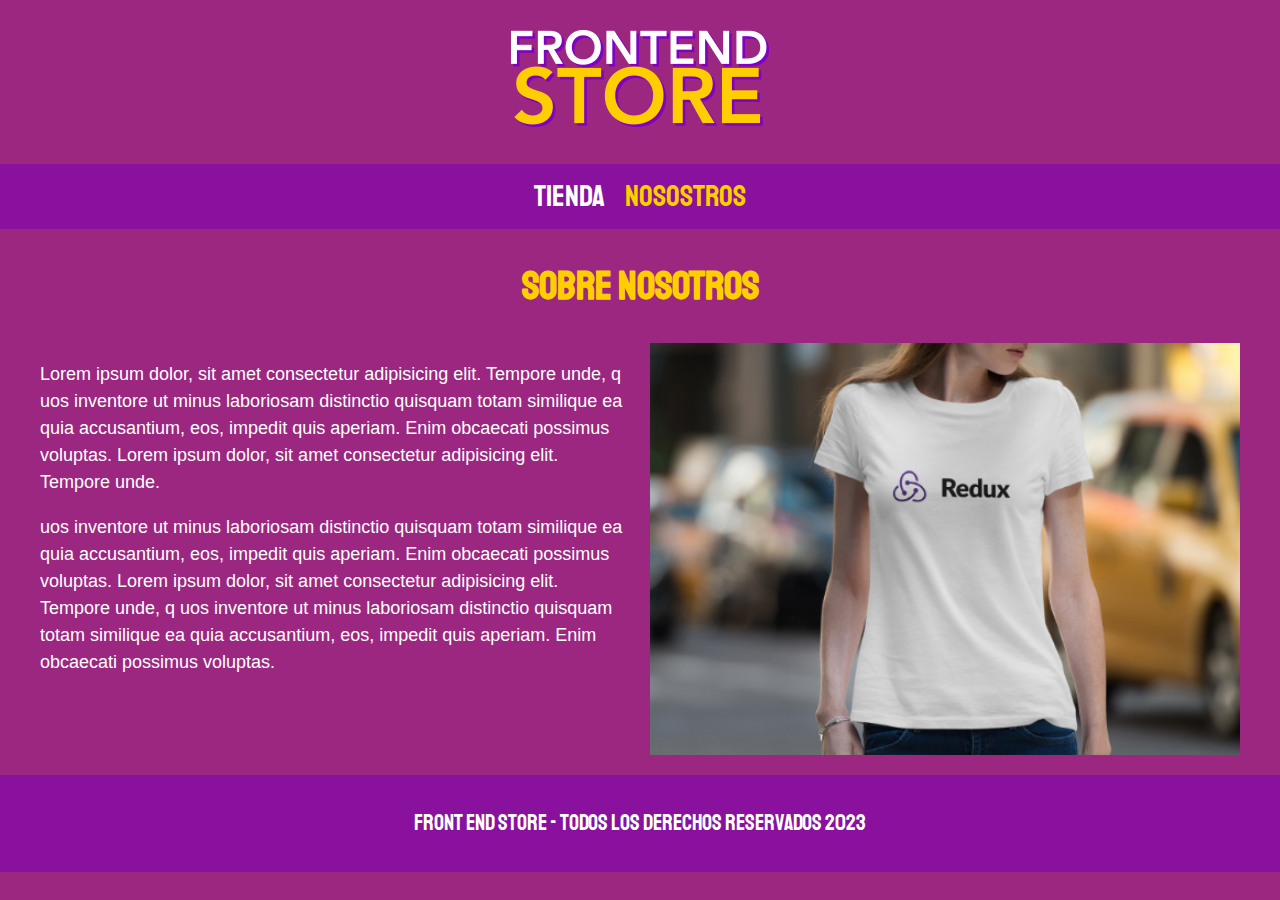
==== nosotros.html @ 75991e7b "se agregaron los productos y estilo css" ====
<!DOCTYPE html>
<html lang="en">
<head>
    <meta charset="UTF-8">
    <meta name="viewport" content="width=device-width, initial-scale=1.0">
    <title>Fron End Store</title>
    <link rel="stylesheet" href="css/normalize.css">
    <link href="https://fonts.googleapis.com/css2?family=Staatliches&display=swap" rel="stylesheet">
    <link rel="stylesheet" href="css/style.css">
    
</head>
<body>
    <header class="header">
        <a href="index.html">
            <img class="header__logo" src="img/logo.png" alt="Logotipo">
        </a>
    </header>

    <nav class="navegacion">
        <a class="navegacion__enlace" href="index.html">Tienda</a>
        <a class="navegacion__enlace navegacion__enlace--activo" href="nosotros.html">Nosostros</a>
    </nav>
    <main class="contenedor">
        <h1>Sobre nosotros</h1>
        
        <div class="nosotros">
            <div class="nostros__contenido">
                <p>
                    Lorem ipsum dolor, sit amet consectetur adipisicing elit. Tempore unde, q
                    uos inventore ut minus laboriosam distinctio quisquam totam similique ea quia accusantium, 
                    eos, impedit quis aperiam. Enim obcaecati possimus voluptas.
                    Lorem ipsum dolor, sit amet consectetur adipisicing elit. Tempore unde.
                </p>
                <p>
                    uos inventore ut minus laboriosam distinctio quisquam totam similique ea quia accusantium, 
                    eos, impedit quis aperiam. Enim obcaecati possimus voluptas.
                    Lorem ipsum dolor, sit amet consectetur adipisicing elit. Tempore unde, q
                    uos inventore ut minus laboriosam distinctio quisquam totam similique ea quia accusantium, 
                    eos, impedit quis aperiam. Enim obcaecati possimus voluptas.
                </p> 
                
            </div>
            <img class="nosotros__imagen" src="img/nosotros.jpg" alt="imagen nosotros">
            
        </div>
    </main>
    <footer class="footer">
        <p class="footer__texto">Front End Store - Todos los derechos reservados 2023</p>
    </footer>
</body>
</html>
---- css/style.css ----
:root {
    --primario: #9C2780;
    --primarioOcuro: #89119D;
    --secundario: #FFCE00;
    --secundarioOscuro: rgb(233,287,2);
    --blanco: #FFF;
    --negro: #000;

    --fuentePrincipal: 'Staatliches', cursive;
}
html {
    box-sizing: border-box;
    font-size: 62.5%;
  }
  *, *:before, *:after {
    box-sizing: inherit;
  }

/** Globales **/
body {
    background-color: var(--primario);
    font-size: 1.6rem;
    line-height: 1.5;
}
p {
    font-size: 1.8rem;
    font-family: Arial, Helvetica, sans-serif;
    color: var(--blanco);
}
a {
    text-decoration: none;
}

img {
    max-width: 100%;
}
.contenedor {
    max-width: 120rem;
    margin: 0 auto;
}
h1, h2, h3 {
    text-align: center;
    color: var(--secundario);
    font-family: var(--fuentePrincipal);
}
h1 {
    font-size: 4rem;
}
h2 {
    font-size: 3.2rem;
}
h3 {
    font-size: 2.4rem;
}
.header {
    display: flex;
    justify-content: center;
}
.header__logo {
    margin: 3rem 0;
}
/** Fooder **/
.footer {
    background-color: var(--primarioOcuro);
    padding: 1rem 0;
    margin-top: 2rem;
}
.footer__texto {
    font-family: var(--fuentePrincipal);
    text-align: center;
    font-size: 2.2rem;
}
/** Navegacion **/
.navegacion {
    background-color: var(--primarioOcuro);
    padding: 1rem 0;
    display: flex;
    justify-content: center;
    gap: 2rem;  /**separacion de los enlaces del nav**/
}
.navegacion__enlace {
    font-family: var(--fuentePrincipal);
    color: var(--blanco);
    font-size: 3rem;
}
.navegacion__enlace--activo,
.navegacion__enlace:hover {
    color: var(--secundario);
}

/** GRID**/
.grid {
    display: grid;
    grid-template-columns: repeat(2, 1fr);
    gap: 2rem;
}
@media (min-width: 768px) {
    .grid {
        grid-template-columns: repeat(3, 1fr);
    }
}
/** Productos **/
.producto {
    background-color: var(--primarioOcuro);
    padding: 1rem;
}
.producto__imagen {
    width: 100%;
}
.producto__informacion {

}
.producto__nombre {
    font-size: 4rem;
}
.producto__precio {
    font-size: 2.8rem;
    color: var(--secundario);
}
.producto__nombre,
.producto__precio {
    font-family: var(--fuentePrincipal);
    margin: 1rem 0;
    text-align: center;
    line-height: 1.2;
}

/** Grafico **/
.grafico {
    min-height: 30rem;
    grid-column: 1 / 3;
    background-repeat: none;
    background-size: cover;
}
.grafico--camisas {
    grid-row: 2 / 3;
    background-image: url(../img/grafico1.jpg);
}
.grafico--node {
    background-image: url(../img/grafico2.jpg);
    grid-row: 8 / 9;
}
@media (min-width: 768px) {
    .grafico--node {
        grid-row: 5 / 6;
        grid-column: 2 / 4;
    }
}

/** nosotros **/
.nosotros {
    display: grid;
    grid-template-rows: repeat(2, auto);
}
@media (min-width: 768px) {
    .nosotros {
        grid-template-columns: repeat(2, 1fr);
        column-gap: 2rem;
    }  
}

.nosotros__contenido {
    
}
.nosotros__imagen {
    grid-row: 1 / 2;
    width: 100%;
}
@media (min-width: 768px) {
    .nosotros__imagen {
        grid-column: 2 / 3;
    }
}
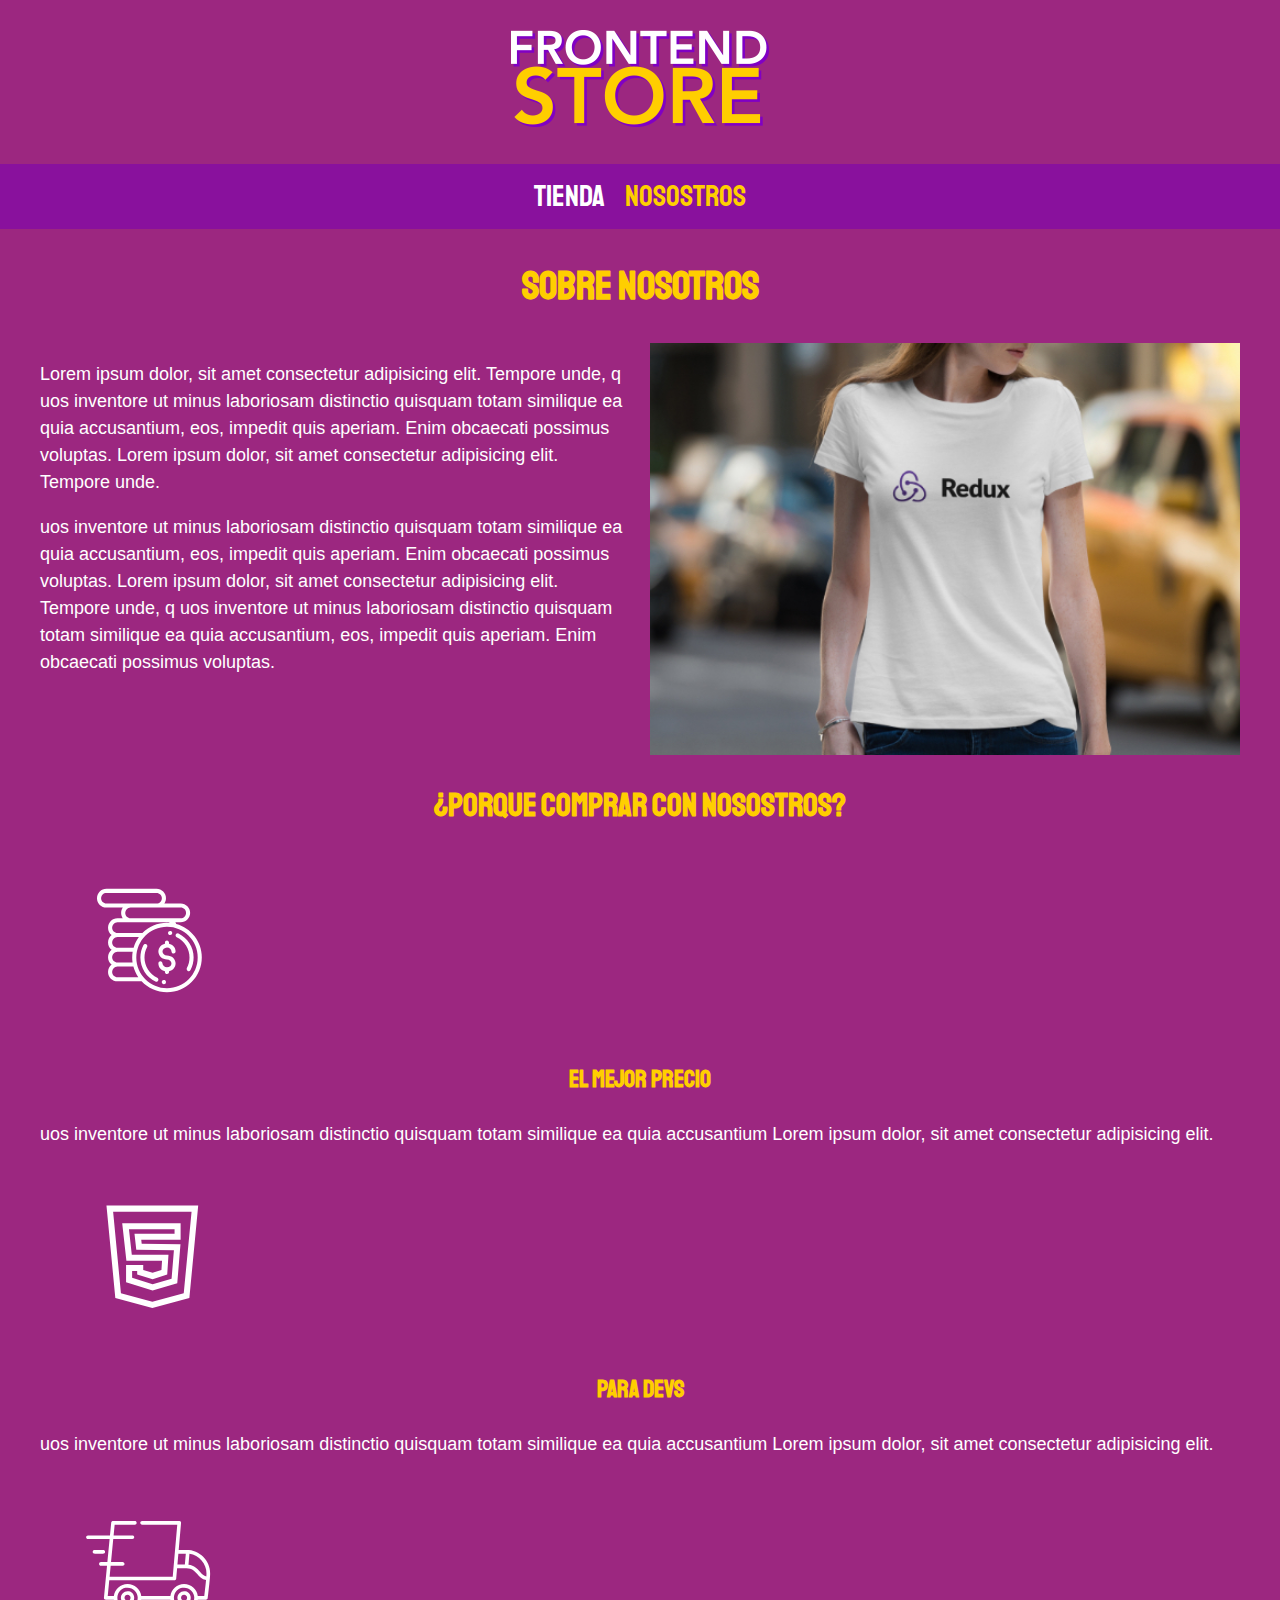
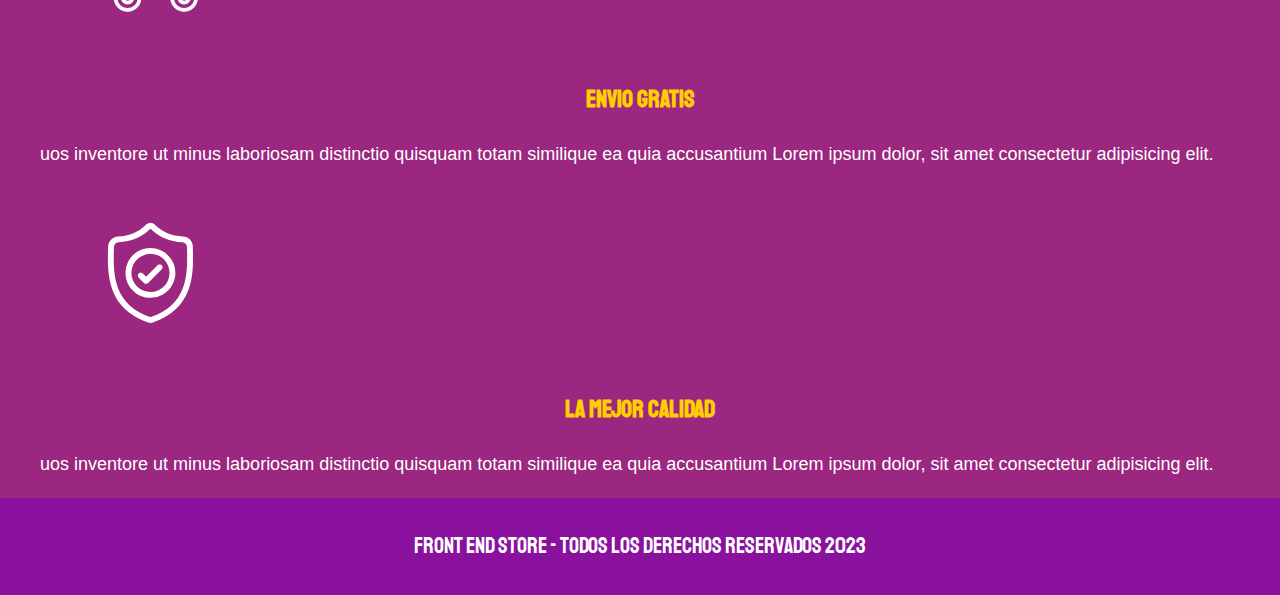
==== commit d823c216: "se agrego la seccion de bloques de servicios de compra" ====
--- a/nosotros.html
+++ b/nosotros.html
@@ -44,6 +44,37 @@
             
         </div>
     </main>
+
+    <section class="contenedor comprar">
+        <h2 class="comprar__titulo">¿Porque comprar con nosostros?</h2>
+        <div class="bloques">
+            <div class="bloque">
+                <img src="img/icono_1.png" alt="porque comprar">
+                <h3 class="bloque__titulo">El mejor precio</h3>
+                <p>uos inventore ut minus laboriosam distinctio quisquam totam similique ea quia accusantium Lorem ipsum dolor, sit amet consectetur adipisicing elit. </p>
+            </div> <!--bloque-->
+
+            <div class="bloque">
+                <img src="img/icono_2.png" alt="porque comprar">
+                <h3 class="bloque__titulo">Para devs</h3>
+                <p>uos inventore ut minus laboriosam distinctio quisquam totam similique ea quia accusantium Lorem ipsum dolor, sit amet consectetur adipisicing elit. </p>
+            </div> <!--bloque-->
+
+            <div class="bloque">
+                <img src="img/icono_3.png" alt="porque comprar">
+                <h3 class="bloque__titulo">Envio gratis</h3>
+                <p>uos inventore ut minus laboriosam distinctio quisquam totam similique ea quia accusantium Lorem ipsum dolor, sit amet consectetur adipisicing elit. </p>
+            </div> <!--bloque-->
+
+            <div class="bloque">
+                <img src="img/icono_4.png" alt="porque comprar">
+                <h3 class="bloque__titulo">La mejor calidad</h3>
+                <p>uos inventore ut minus laboriosam distinctio quisquam totam similique ea quia accusantium Lorem ipsum dolor, sit amet consectetur adipisicing elit. </p>
+            </div> <!--bloque-->
+
+        </div><!--bloque-->
+    </section>
+
     <footer class="footer">
         <p class="footer__texto">Front End Store - Todos los derechos reservados 2023</p>
     </footer>
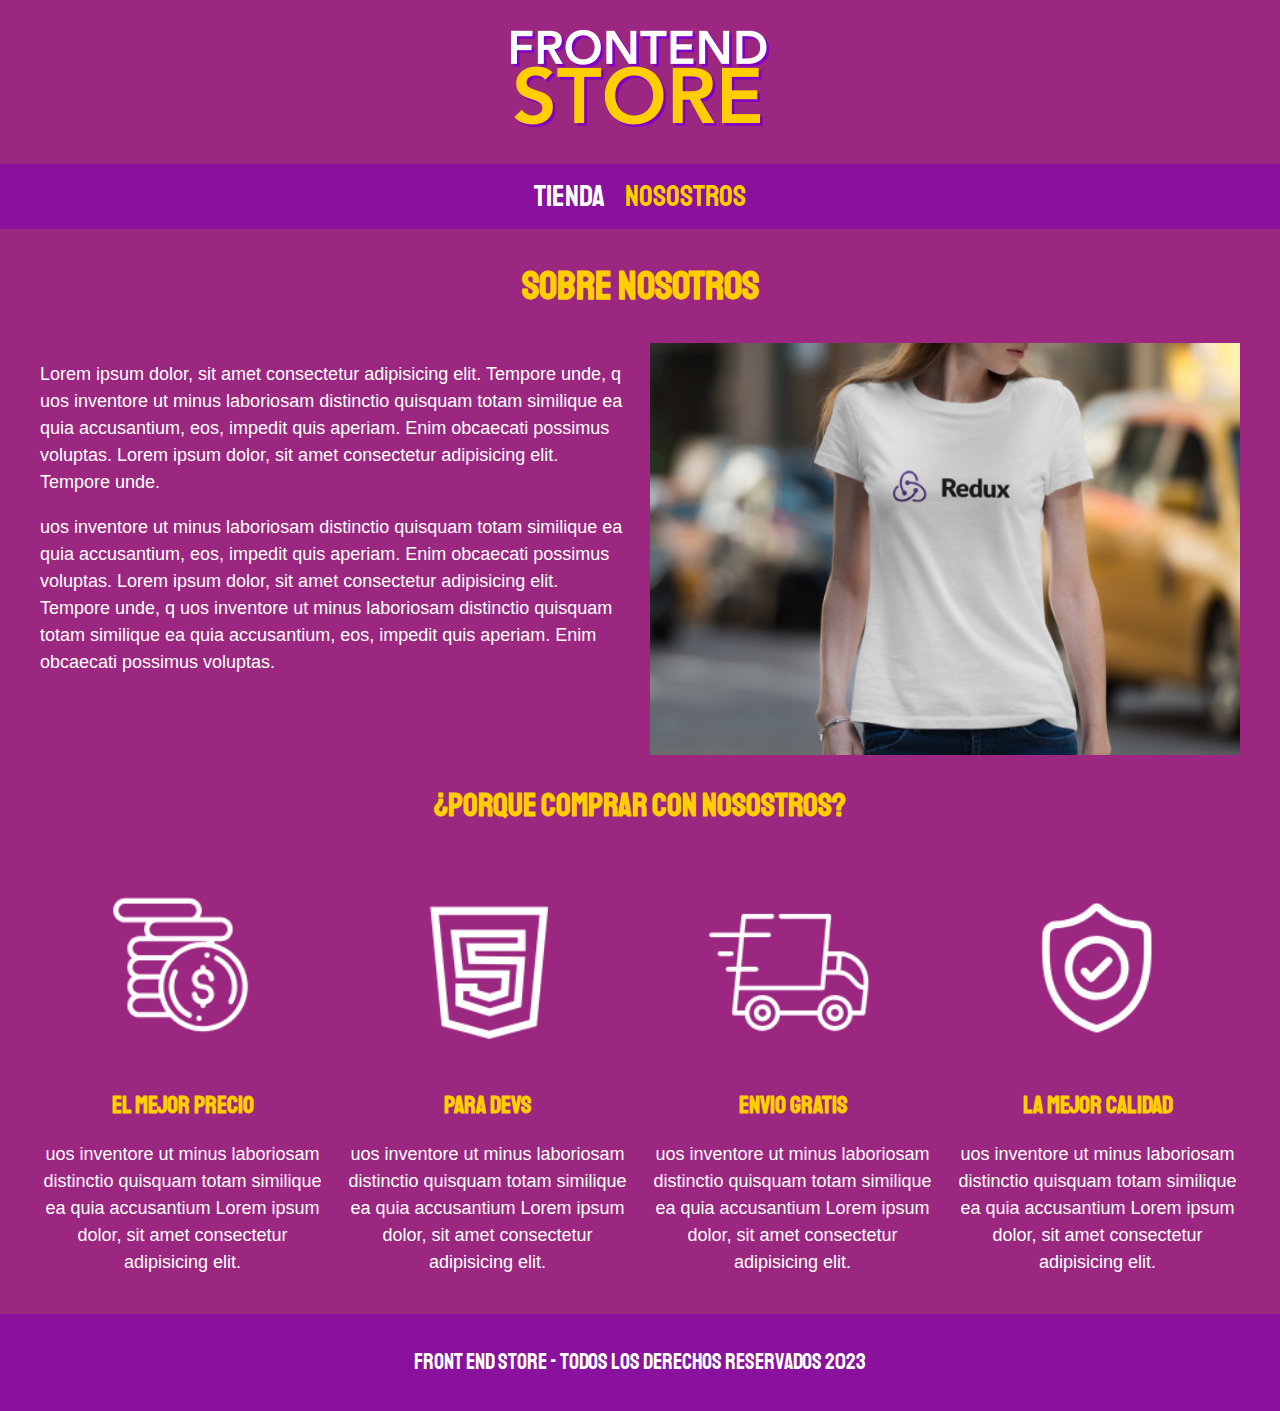
==== commit 1947d675: "segrego estilo a los bloque de los productos de la pagina nosotros" ====
--- a/nosotros.html
+++ b/nosotros.html
@@ -49,25 +49,25 @@
         <h2 class="comprar__titulo">¿Porque comprar con nosostros?</h2>
         <div class="bloques">
             <div class="bloque">
-                <img src="img/icono_1.png" alt="porque comprar">
+                <img class="bloque__imagen" src="img/icono_1.png" alt="porque comprar">
                 <h3 class="bloque__titulo">El mejor precio</h3>
                 <p>uos inventore ut minus laboriosam distinctio quisquam totam similique ea quia accusantium Lorem ipsum dolor, sit amet consectetur adipisicing elit. </p>
             </div> <!--bloque-->
 
             <div class="bloque">
-                <img src="img/icono_2.png" alt="porque comprar">
+                <img class="bloque__imagen" src="img/icono_2.png" alt="porque comprar">
                 <h3 class="bloque__titulo">Para devs</h3>
                 <p>uos inventore ut minus laboriosam distinctio quisquam totam similique ea quia accusantium Lorem ipsum dolor, sit amet consectetur adipisicing elit. </p>
             </div> <!--bloque-->
 
             <div class="bloque">
-                <img src="img/icono_3.png" alt="porque comprar">
+                <img class="bloque__imagen" src="img/icono_3.png" alt="porque comprar">
                 <h3 class="bloque__titulo">Envio gratis</h3>
                 <p>uos inventore ut minus laboriosam distinctio quisquam totam similique ea quia accusantium Lorem ipsum dolor, sit amet consectetur adipisicing elit. </p>
             </div> <!--bloque-->
 
             <div class="bloque">
-                <img src="img/icono_4.png" alt="porque comprar">
+                <img class="bloque__imagen" src="img/icono_4.png" alt="porque comprar">
                 <h3 class="bloque__titulo">La mejor calidad</h3>
                 <p>uos inventore ut minus laboriosam distinctio quisquam totam similique ea quia accusantium Lorem ipsum dolor, sit amet consectetur adipisicing elit. </p>
             </div> <!--bloque-->
--- a/css/style.css
+++ b/css/style.css
@@ -171,3 +171,25 @@
         grid-column: 2 / 3;
     }
 }
+
+/** Bloques **/
+.bloques {
+    display: grid;
+    grid-template-columns: repeat(2, 1fr);
+    gap: 2rem;
+}
+@media (min-width: 768px) {
+    .bloques {
+        grid-template-columns: repeat(4, 1fr);
+    } 
+}
+.bloque {
+    text-align: center;
+}
+.bloque__imagen {
+    width: 100%;
+}
+.bloque__titulo {
+    margin: 0;
+}
+
